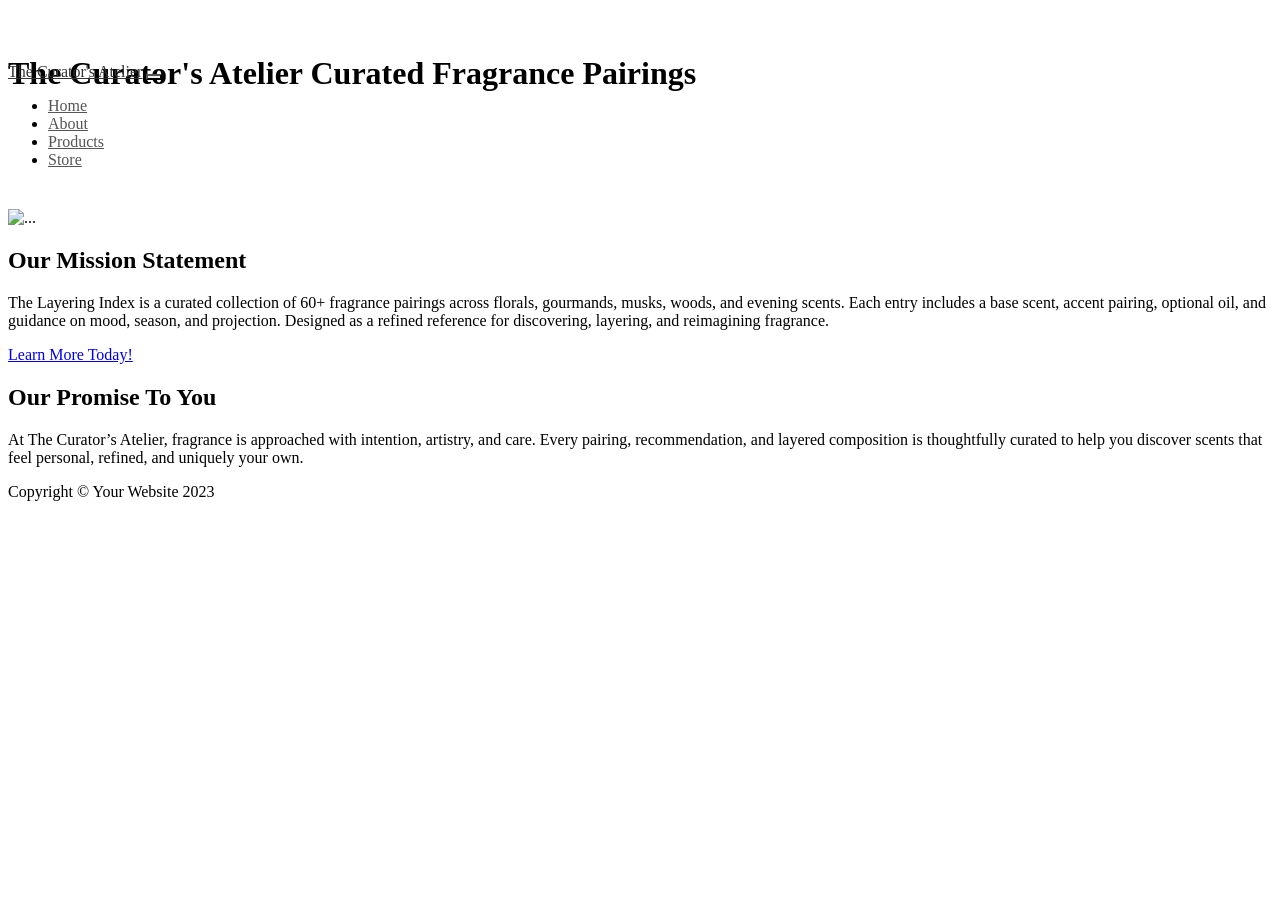
==== index.html @ 9586318d "Add files via upload" ====
<!DOCTYPE html>
<html lang="en">
    <head>
        <meta charset="utf-8" />
        <meta name="viewport" content="width=device-width, initial-scale=1, shrink-to-fit=no" />
        <meta name="description" content="" />
        <meta name="author" content="" />
        <title>Business Casual - Start Bootstrap Theme</title>
        <link rel="icon" type="image/x-icon" href="assets/favicon.ico" />
        <!-- Google fonts-->
        <link href="https://fonts.googleapis.com/css?family=Raleway:100,100i,200,200i,300,300i,400,400i,500,500i,600,600i,700,700i,800,800i,900,900i" rel="stylesheet" />
        <link href="https://fonts.googleapis.com/css?family=Lora:400,400i,700,700i" rel="stylesheet" />
        <!-- Core theme CSS (includes Bootstrap)-->
        <link href="css/styles.css" rel="stylesheet" />
    </head>
    <body>
        <header>
            <h1 class="site-heading text-center text-faded d-none d-lg-block" style = "margin-top: 55px;">
                
              <span class="site-heading-lower d-block">The Curator's Atelier</span>

<span class="site-heading-upper text-primary d-block mt-3">
    Curated Fragrance Pairings
</span>
            </h1>
        </header>
        <!-- Navigation-->
       <nav class="navbar navbar-expand-lg navbar-dark py-lg-4"
     id="mainNav"
     style="margin-top: -50px;">
            <div class="container" style = "margin-top: 5px;">
                <a class="navbar-brand text-uppercase fw-bold d-lg-none"  style="color: #333333 !important;" href="index.html">The Curator's Atelier</a>
                <button class="navbar-toggler" type="button" data-bs-toggle="collapse" data-bs-target="#navbarSupportedContent" aria-controls="navbarSupportedContent" aria-expanded="false" aria-label="Toggle navigation"><span class="navbar-toggler-icon"></span></button>
                <div class="collapse navbar-collapse" id="navbarSupportedContent"  >
                   
    <ul class="navbar-nav mx-auto">

        <li class="nav-item px-lg-4">
            <a class="nav-link text-uppercase"
               href="index.html"
               style="color: #555555 !important;">
               Home
            </a>
        </li>

          <li class="nav-item px-lg-4">
            <a class="nav-link text-uppercase"
               href="about.html"
               style="color: #555555 !important;">
               About
            </a>
        </li>

        <li class="nav-item px-lg-4">
            <a class="nav-link text-uppercase"
               href="products.html"
               style="color: #555555 !important;">
               Products
            </a>
        </li>

        <li class="nav-item px-lg-4">
            <a class="nav-link text-uppercase"
               href="store.html"
               style="color: #555555 !important;">
               Store
            </a>
        </li>
        

    </ul>
</div>
                </div>
            </div>
        </nav>
        <section class="page-section clearfix" style="margin-top: 40px;" >
            <div class="container">
                <div class="intro">
      <img class="intro-img img-fluid mb-3 mb-lg-0 rounded"
     src="assets/img/intro.jpg"
     alt="..." />
                    <div class="intro-text left-0 text-center bg-faded p-5 rounded" >
                        <h2 class="section-heading mb-4">
                           <!-- <span class="section-heading-upper">Fresh Coffee</span> -->
                            <span class="section-heading-lower"> Our Mission Statement</span>
                        </h2>
                        <p class="mb-3">The Layering Index is a curated collection of 60+ fragrance pairings across florals, gourmands, musks, woods, and evening scents.

Each entry includes a base scent, accent pairing, optional oil, and guidance on mood, season, and projection.

Designed as a refined reference for discovering, layering, and reimagining fragrance. </p>
                        <div class="intro-button mx-auto"><a class="btn btn-primary btn-xl" href="#!">Learn More Today!</a></div>
                    </div>
                </div>
            </div>
        </section>
        <section class="page-section cta">
            <div class="container">
                <div class="row">
                    <div class="col-xl-9 mx-auto">
                        <div class="cta-inner bg-faded text-center rounded">
                            <h2 class="section-heading mb-4">
                                <span class="section-heading-upper">Our Promise</span>
                                <span class="section-heading-lower">To You</span>
                            </h2>
                            <p class="mb-0">At The Curator’s Atelier, fragrance is approached with intention, artistry, and care. Every pairing, recommendation, and layered composition is thoughtfully curated to help you discover scents that feel personal, refined, and uniquely your own.</p>
                        </div>
                    </div>
                </div>
            </div>
        </section>
        <footer class="footer text-faded text-center py-5">
           <div class="container">
    <p class="m-0 small" style="color: black !important;">
        Copyright © Your Website 2023
    </p>
</div>
        </footer>
        <!-- Bootstrap core JS-->
        <script src="https://cdn.jsdelivr.net/npm/bootstrap@5.2.3/dist/js/bootstrap.bundle.min.js"></script>
        <!-- Core theme JS-->
        <script src="js/scripts.js"></script>
    </body>
</html>
<style>

/* IMAGE comes from LEFT */
.intro-img{
    animation: slideLeft 1.2s ease forwards;
}

/* TEXT comes from RIGHT */
.intro-text{
    animation: slideRight 1.2s ease forwards;
}

/* OUR PROMISE drops from TOP */
.cta-inner{
    animation: slideTop 1.2s ease forwards;
}

/* LEFT ANIMATION */
@keyframes slideLeft{
    from{
        opacity:0;
        transform:translateX(-120px);
    }
    to{
        opacity:1;
        transform:translateX(0);
    }
}

/* RIGHT ANIMATION */
@keyframes slideRight{
    from{
        opacity:0;
        transform:translateX(120px);
    }
    to{
        opacity:1;
        transform:translateX(0);
    }
}

/* TOP ANIMATION */
@keyframes slideTop{
    from{
        opacity:0;
        transform:translateY(-120px);
    }
    to{
        opacity:1;
        transform:translateY(0);
    }
}

</style>

<style>

.intro-img{
    max-width:65%;
    height:auto;
}

/* Phone / smaller screens */
@media (max-width: 768px){

    .intro-img{
        max-width:100%;
    }

}

</style>

<style>

@media (max-width:768px){

    #mainNav{
        margin-top: 15px !important;
    }

}

</style>
<style>

.navbar-toggler{
    border-color:black !important;
}

.navbar-toggler-icon{
    filter: brightness(0);
}

</style>
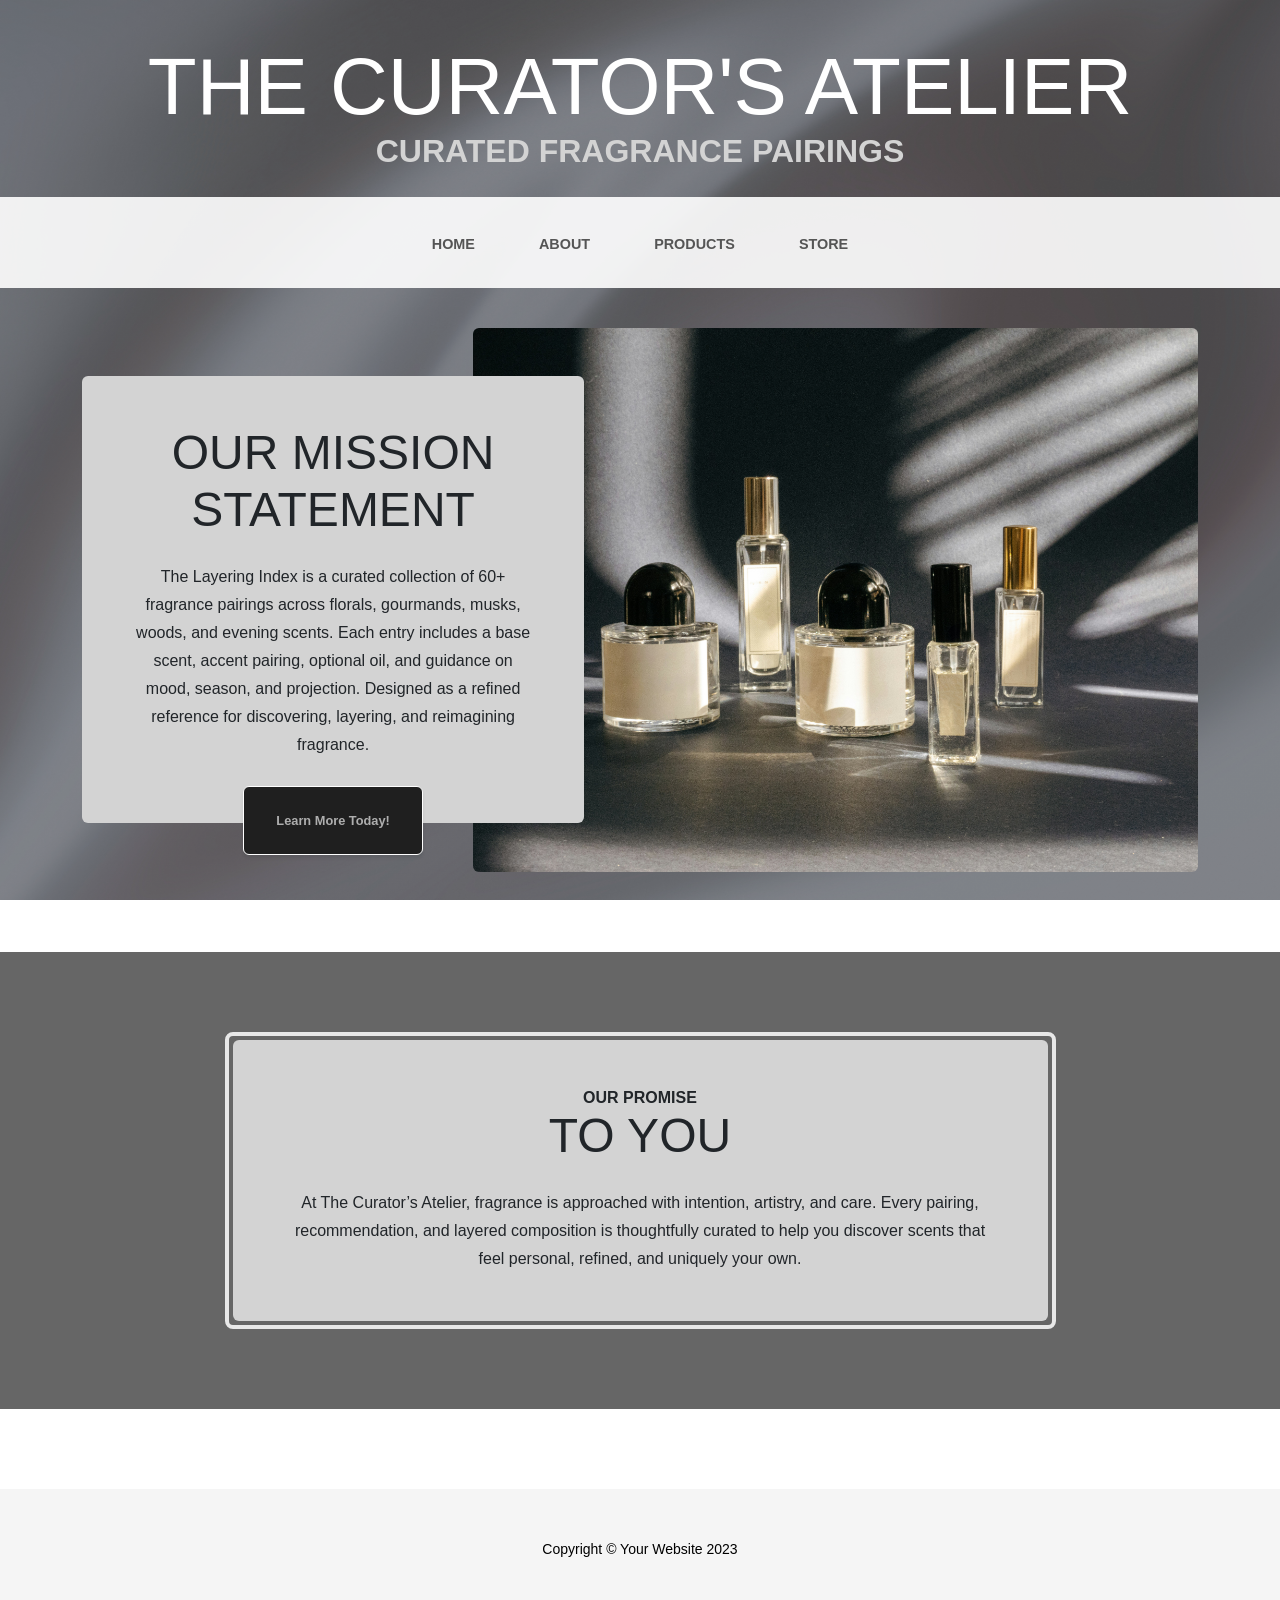
==== commit e2c9b26a: "Update index.html" ====
--- a/index.html
+++ b/index.html
@@ -5,7 +5,7 @@
         <meta name="viewport" content="width=device-width, initial-scale=1, shrink-to-fit=no" />
         <meta name="description" content="" />
         <meta name="author" content="" />
-        <title>Business Casual - Start Bootstrap Theme</title>
+        <title>The Curator's Atelier</title>
         <link rel="icon" type="image/x-icon" href="assets/favicon.ico" />
         <!-- Google fonts-->
         <link href="https://fonts.googleapis.com/css?family=Raleway:100,100i,200,200i,300,300i,400,400i,500,500i,600,600i,700,700i,800,800i,900,900i" rel="stylesheet" />
@@ -216,4 +216,4 @@
     filter: brightness(0);
 }
 
-</style>+</style>
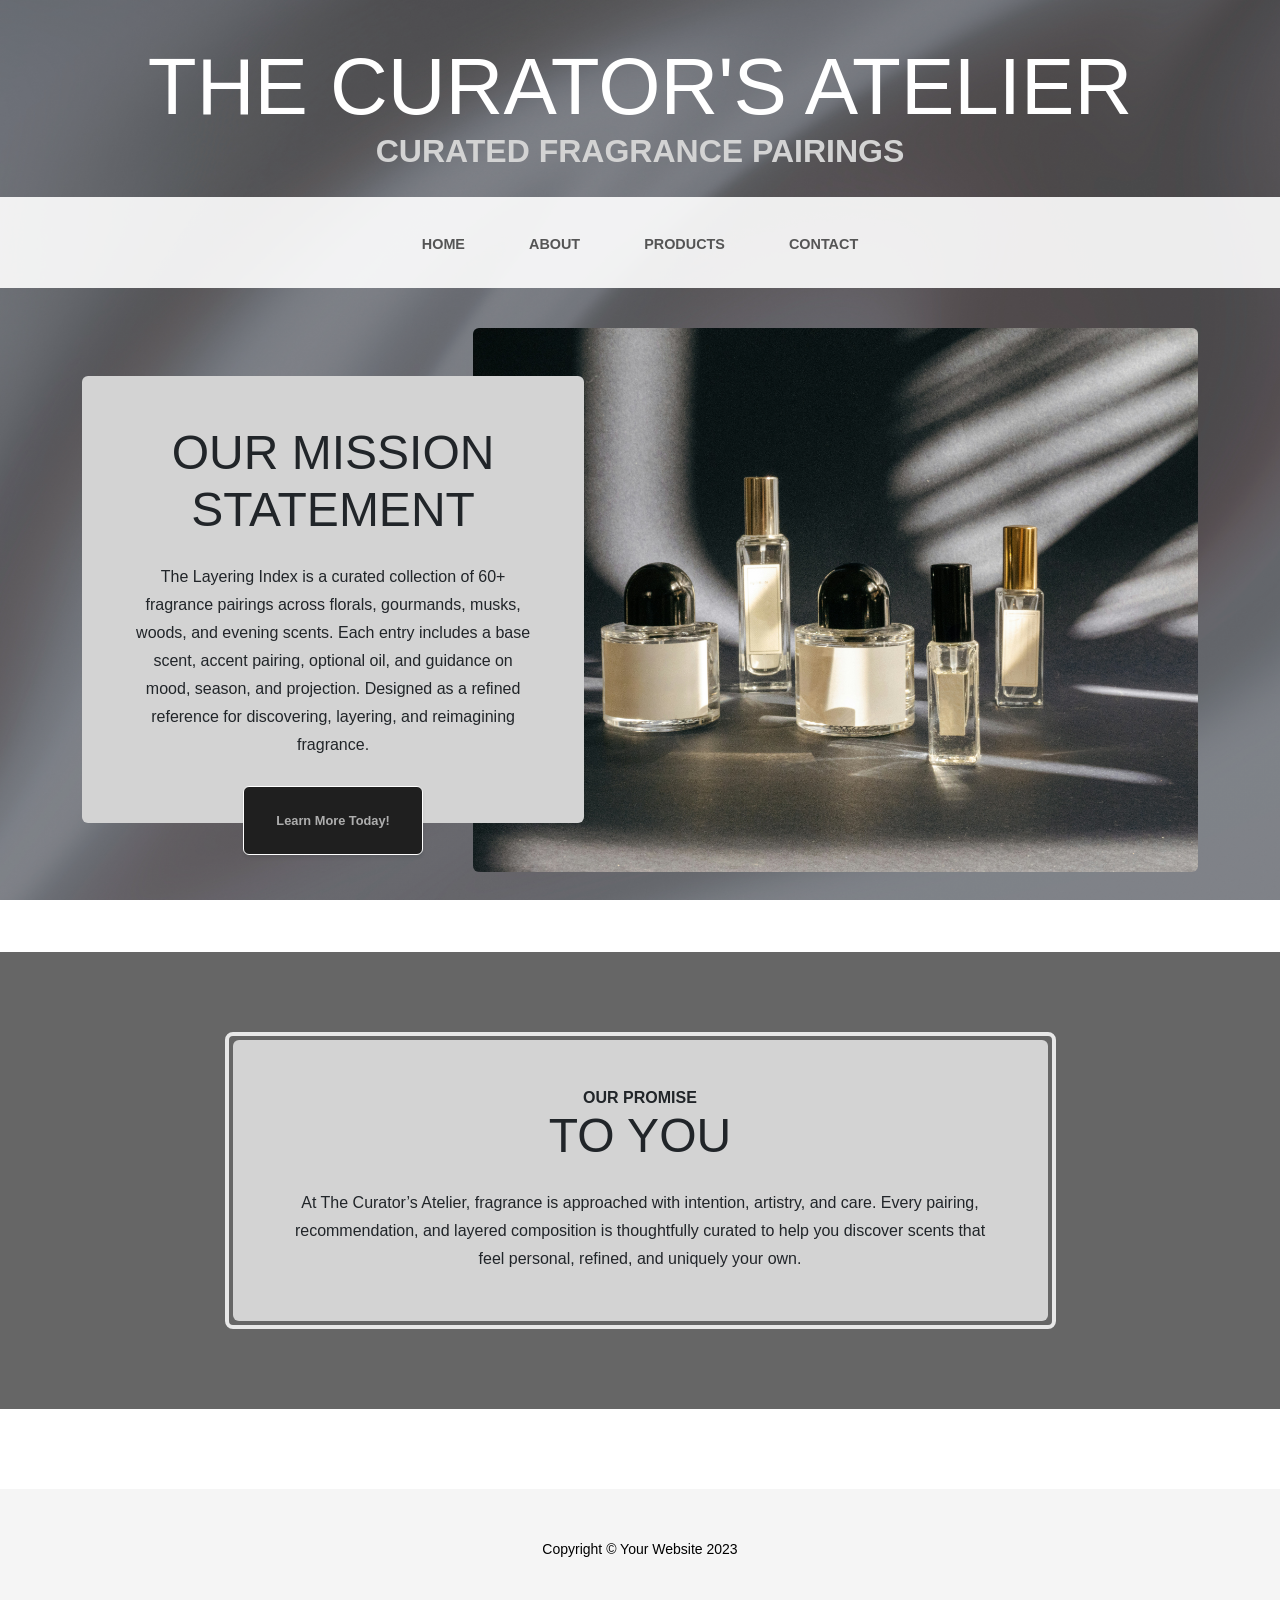
==== commit deb145f2: "Update index.html" ====
--- a/index.html
+++ b/index.html
@@ -63,7 +63,7 @@
             <a class="nav-link text-uppercase"
                href="store.html"
                style="color: #555555 !important;">
-               Store
+               Contact
             </a>
         </li>
         
